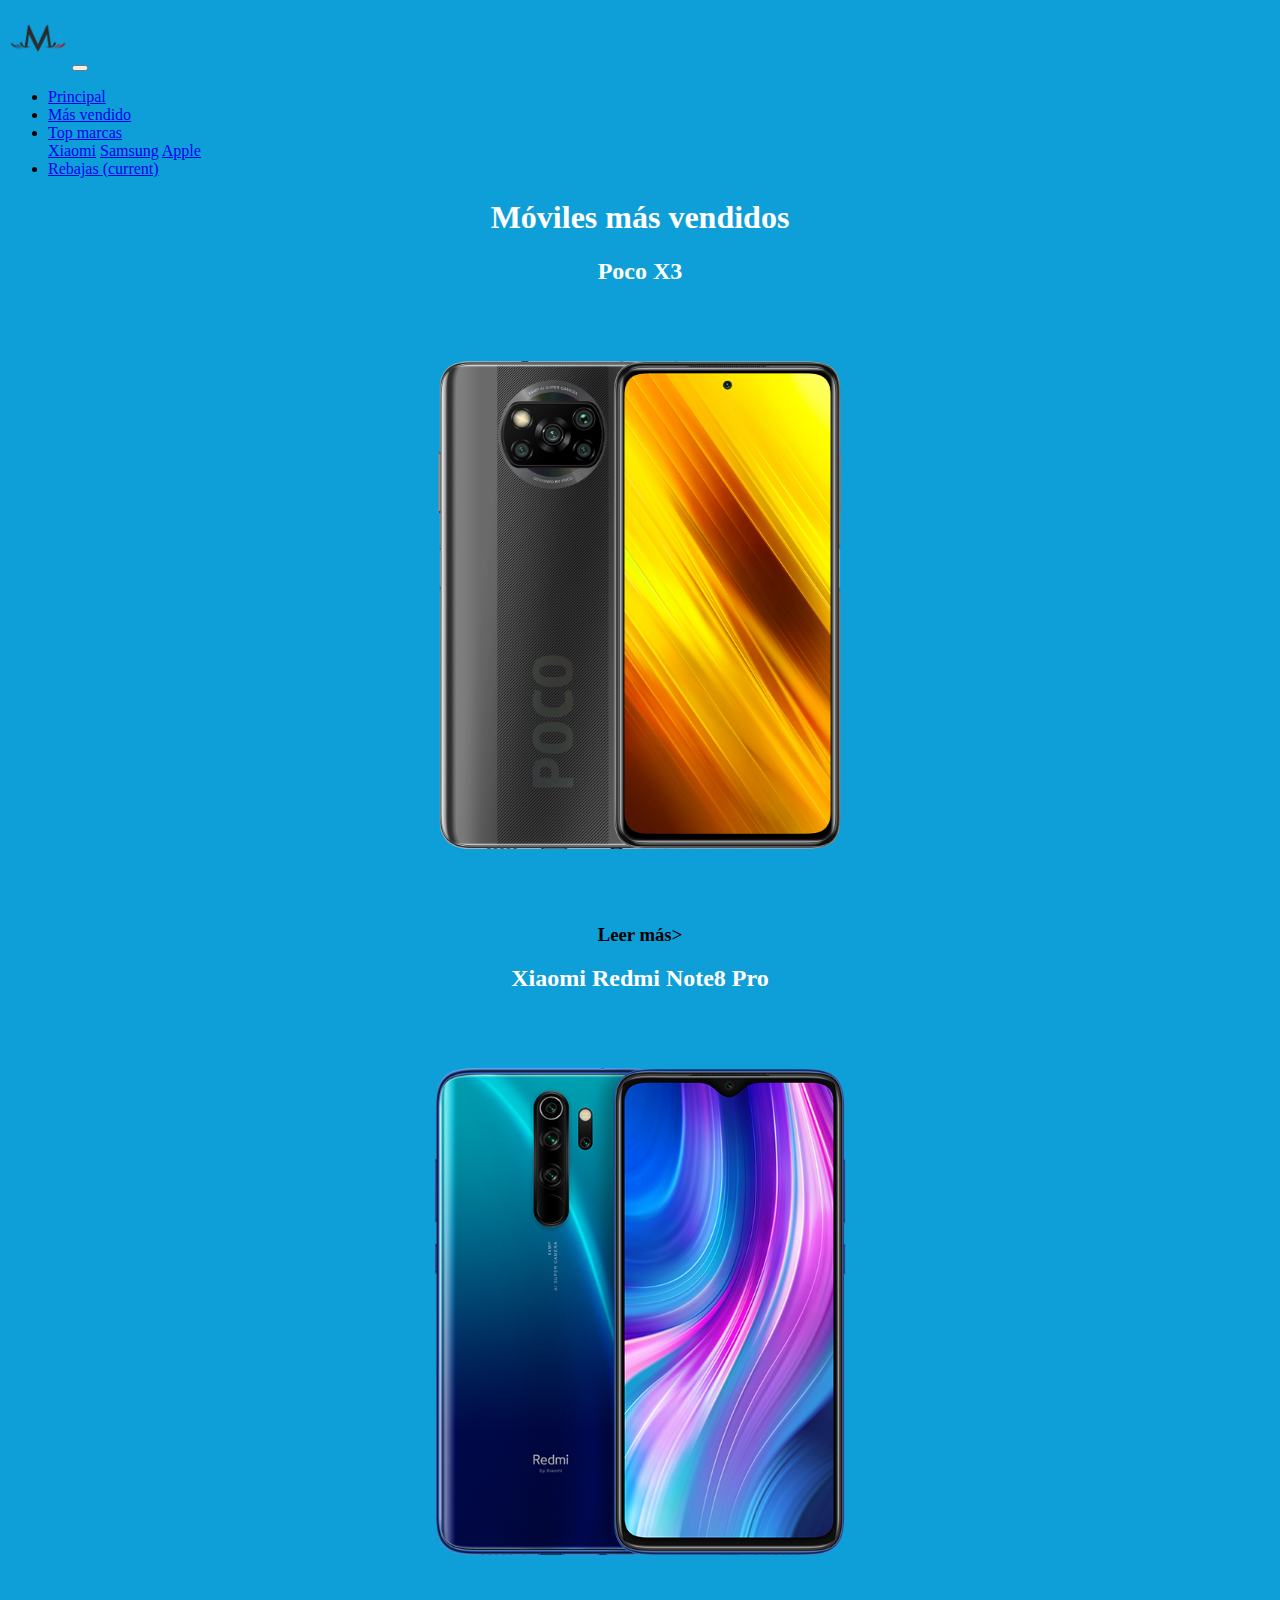
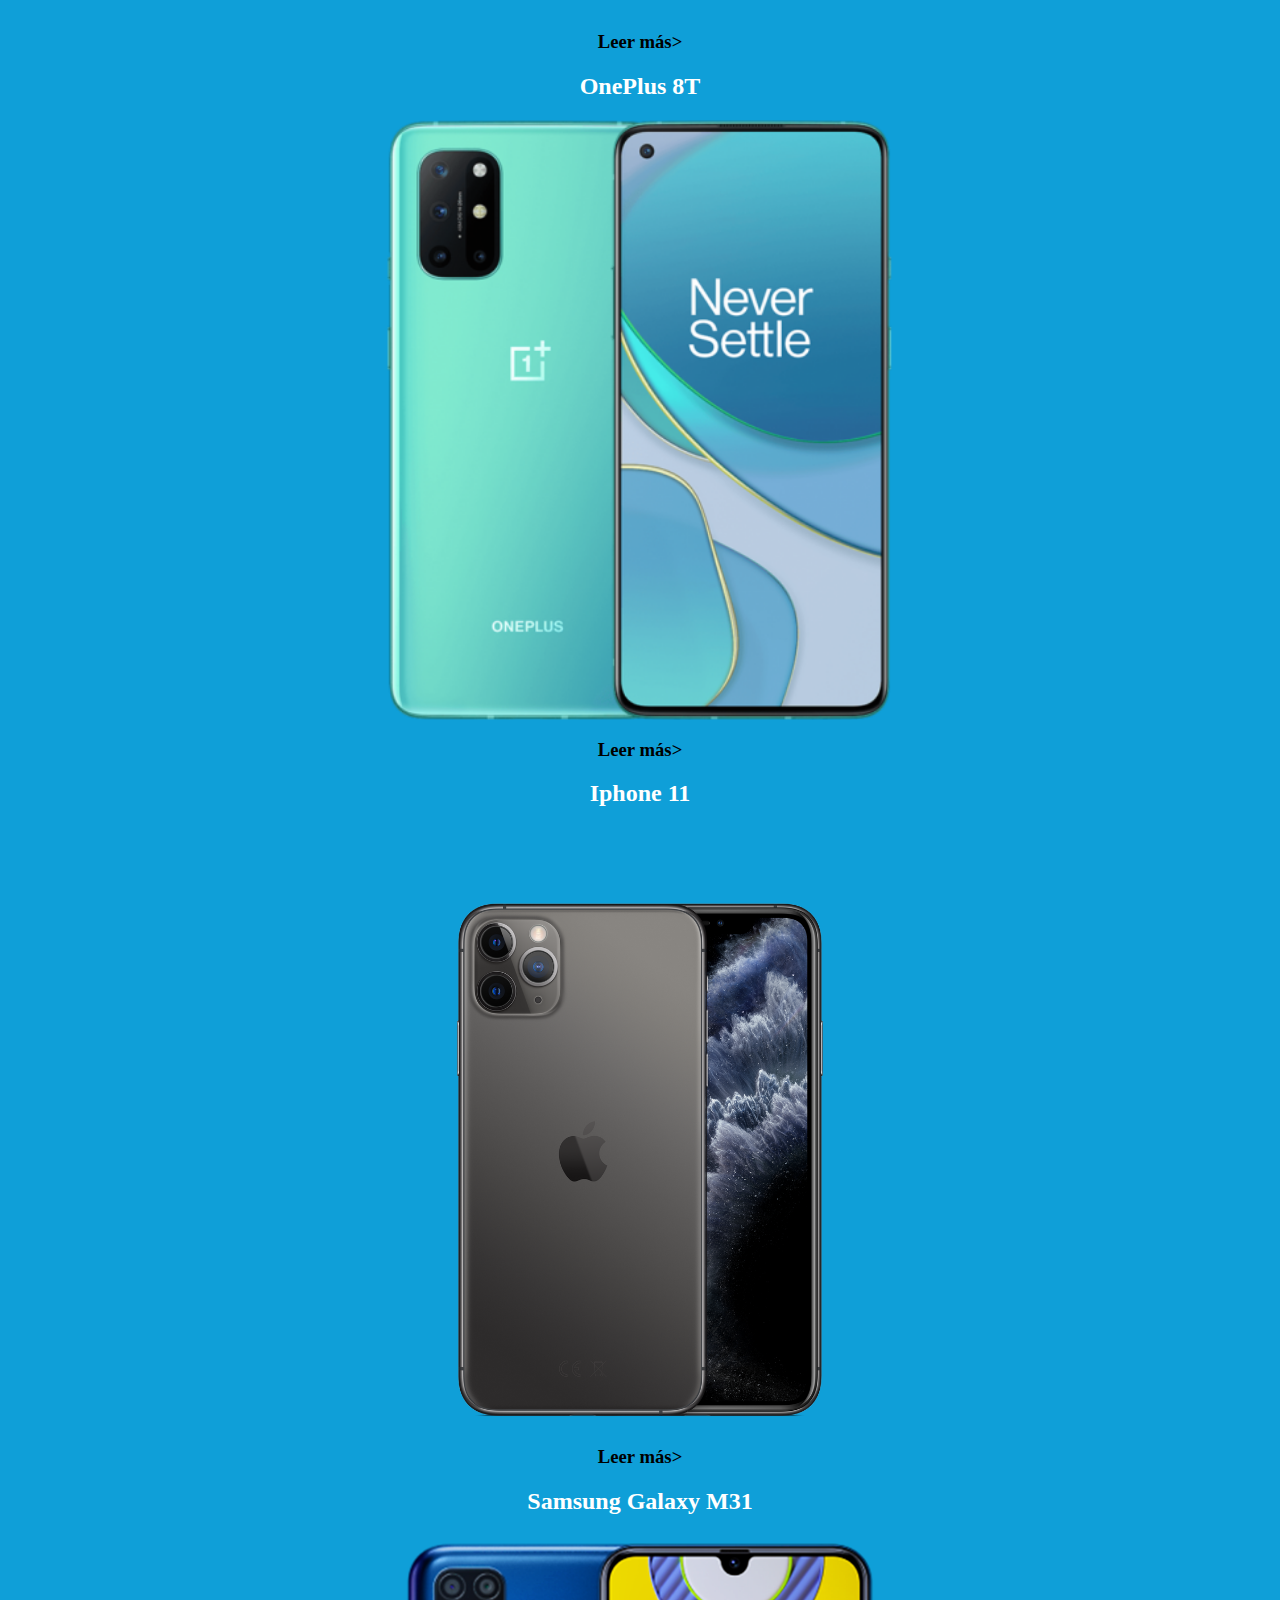
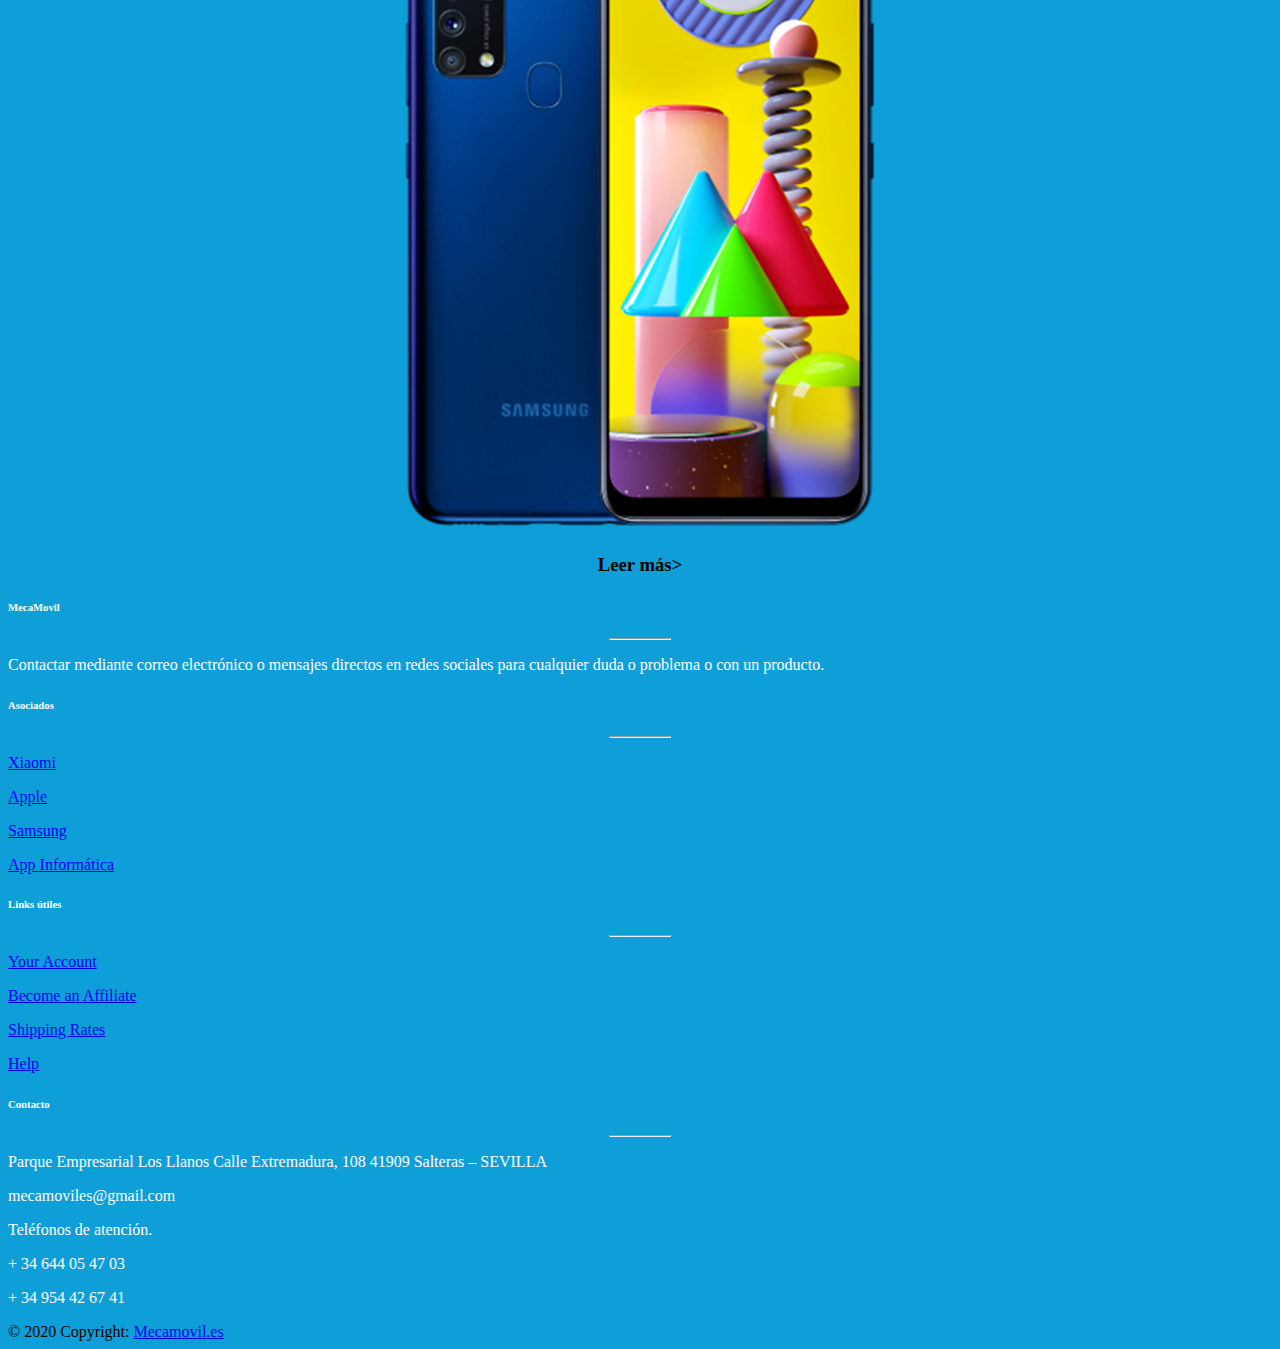
==== Más vendidos.html @ f260dcd0 "Prueba" ====
<!DOCTYPE html>
<html>
<head>
    <!-- Bootstrap CSS -->
    <link rel="stylesheet" href="https://cdn.jsdelivr.net/npm/bootstrap@4.5.3/dist/css/bootstrap.min.css" integrity="sha384-TX8t27EcRE3e/ihU7zmQxVncDAy5uIKz4rEkgIXeMed4M0jlfIDPvg6uqKI2xXr2" crossorigin="anonymous">
    <link rel="stylesheet" href="estilos.css">
  <!-- Option 1: jQuery and Bootstrap Bundle (includes Popper) -->
  <script src="https://code.jquery.com/jquery-3.5.1.slim.min.js" integrity="sha384-DfXdz2htPH0lsSSs5nCTpuj/zy4C+OGpamoFVy38MVBnE+IbbVYUew+OrCXaRkfj" crossorigin="anonymous"></script>
  <script src="https://cdn.jsdelivr.net/npm/bootstrap@4.5.3/dist/js/bootstrap.bundle.min.js" integrity="sha384-ho+j7jyWK8fNQe+A12Hb8AhRq26LrZ/JpcUGGOn+Y7RsweNrtN/tE3MoK7ZeZDyx" crossorigin="anonymous"></script>
<!--ICONO-->
<link rel="apple-touch-icon" sizes="57x57" href="Iconos/apple-icon-57x57.png">
<link rel="apple-touch-icon" sizes="60x60" href="Iconos/apple-icon-60x60.png">
<link rel="apple-touch-icon" sizes="72x72" href="Iconos/apple-icon-72x72.png">
<link rel="apple-touch-icon" sizes="76x76" href="Iconos/apple-icon-76x76.png">
<link rel="apple-touch-icon" sizes="114x114" href="Iconos/apple-icon-114x114.png">
<link rel="apple-touch-icon" sizes="120x120" href="Iconos/apple-icon-120x120.png">
<link rel="apple-touch-icon" sizes="144x144" href="Iconos/apple-icon-144x144.png">
<link rel="apple-touch-icon" sizes="152x152" href="Iconos/apple-icon-152x152.png">
<link rel="apple-touch-icon" sizes="180x180" href="Iconos/apple-icon-180x180.png">
<link rel="icon" type="image/png" sizes="192x192"  href="Iconos/android-icon-192x192.png">
<link rel="icon" type="image/png" sizes="32x32" href="Iconos/favicon-32x32.png">
<link rel="icon" type="image/png" sizes="96x96" href="Iconos/favicon-96x96.png">
<link rel="icon" type="image/png" sizes="16x16" href="Iconos/favicon-16x16.png">
<link rel="manifest" href="Iconos/manifest.json">
<meta name="msapplication-TileColor" content="#ffffff">
<meta name="msapplication-TileImage" content="/ms-icon-144x144.png">
<meta name="theme-color" content="#ffffff">
  <!--ICONO-->
</head>
<title>MecaMovil</title>
<body style="background-color: rgb(15, 159, 216);">
<!--Barra de navegación-->
<nav class="navbar navbar-expand-lg navbar-light bg-light">
  <img  id=img1 src=Imágenes/Logo.png class="navbar-brand"></img>
  <button class="navbar-toggler" type="button" data-toggle="collapse" data-target="#navbarSupportedContent" aria-controls="navbarSupportedContent" aria-expanded="false" aria-label="Toggle navigation">
    <span class="navbar-toggler-icon"></span>
  </button>

  <div class="collapse navbar-collapse" id="navbarSupportedContent">
    <ul class="navbar-nav mr-auto">
      <li class="nav-item active">
        <a href="Pagina principal.html" class="nav-link" href="Pagina principal.html">Principal <span class="sr-only"></span></a>
      </li>
      <li class="nav-item active">
        <a href="Más vendidos.html" class="nav-link" href="#">Más vendido</a>
      </li>
      <li class="nav-item dropdown active">
        <a class="nav-link dropdown-toggle" href="#" id="navbarDropdown" role="button" data-toggle="dropdown" aria-haspopup="true" aria-expanded="false">
          Top marcas
        </a>
        <div class="dropdown-menu" aria-labelledby="navbarDropdown">
          <a class="dropdown-item" href="Top marcas-XIAOMI.html">Xiaomi</a>
          <a class="dropdown-item" href="Top marcas-Samsung.html">Samsung</a>
          <a class="dropdown-item" href="Top marcas- Apple.html">Apple</a>
        </div>
        <li class="nav-item active">
          <a class="nav-link" href="Rebajas.html">Rebajas <span class="sr-only">(current)</span></a>
        </li>
      </li>
    </ul>
  </div>
</nav>
  <!--Barra de navegación-->

<h1 id="Text3">Móviles más vendidos</h1>

<h2 id=Text3>Poco X3</h2>
<img id="Foto7" src="Imágenes/poco.png">
<h3 id="Text3" style="color: rgb(0, 0, 0);" >Leer más></h3>

<h2 id="Text3">Xiaomi Redmi Note8 Pro</h2>
<img id="Foto8" src="Imágenes/redminote8.png">
<h3 id="Text3" style="color: rgb(0, 0, 0);">Leer más></h3>

<h2 id="Text3">OnePlus 8T</h2>
<img id="Foto9" src="Imágenes/oneplus.png">
<h3 id="Text3" style="color: rgb(0, 0, 0);">Leer más></h3>

<h2 id="Text3">Iphone 11</h2>
<img id="Foto10" src="Imágenes/iphone11.png">
<h3 id="Text3" style="color: rgb(0, 0, 0);">Leer más></h3>

<h2 id="Text3">Samsung Galaxy M31</h2>
<img id="Foto9" src="Imágenes/samsungm31.png">
<h3 id="Text3" style="color: rgb(0, 0, 0);">Leer más></h3>

<!-- Footer Links -->
<div class="container text-center text-md-left mt-5">

  <!-- Grid row -->
  <div class="row mt-3">

    <!-- Grid column -->
    <div class="col-md-3 col-lg-4 col-xl-3 mx-auto mb-4">

      <!-- Content -->
      <h6 style="color: white;" class="text-uppercase font-weight-bold">MecaMovil</h6>
      <hr class="deep-purple accent-2 mb-4 mt-0 d-inline-block mx-auto" style="width: 60px;">
      <p style="color: white;">Contactar mediante correo electrónico o mensajes directos en redes sociales para cualquier duda o problema o con un producto.</p>

    </div>
    <!-- Grid column -->

    <!-- Grid column -->
    <div class="col-md-2 col-lg-2 col-xl-2 mx-auto mb-4">

      <!-- Links -->
      <h6 style="color: white;" class="text-uppercase font-weight-bold">Asociados</h6>
      <hr class="deep-purple accent-2 mb-4 mt-0 d-inline-block mx-auto" style="width: 60px;">
      <p>
        <a href="https://www.mi.com/">Xiaomi</a>
      </p>
      <p>
        <a href="https://apple.com/">Apple</a>
      </p>
      <p>
        <a href="https://samsung.com/">Samsung</a>
      </p>
      <p>
        <a href="https://appinformatica.com/">App Informática</a>
      </p>

    </div>
    <!-- Grid column -->

    <!-- Grid column -->
    <div class="col-md-3 col-lg-2 col-xl-2 mx-auto mb-4">

      <!-- Links -->
      <h6 style="color: white;" class="text-uppercase font-weight-bold">Links útiles</h6>
      <hr class="deep-purple accent-2 mb-4 mt-0 d-inline-block mx-auto" style="width: 60px;">
      <p>
        <a href="#!">Your Account</a>
      </p>
      <p>
        <a href="#!">Become an Affiliate</a>
      </p>
      <p>
        <a href="#!">Shipping Rates</a>
      </p>
      <p>
        <a href="#!">Help</a>
      </p>

    </div>
    <!-- Grid column -->

    <!-- Grid column -->
    <div class="col-md-4 col-lg-3 col-xl-3 mx-auto mb-md-0 mb-4">

      <!-- Links -->
      <h6 style="color: white;" class="text-uppercase font-weight-bold">Contacto</h6>
      <hr class="deep-purple accent-2 mb-4 mt-0 d-inline-block mx-auto" style="width: 60px;">
      <p style="color: white;" >
        <i class="fas fa-home mr-3"></i>Parque Empresarial Los Llanos Calle Extremadura, 108 41909 Salteras – SEVILLA</p>
      <p style="color: white;" >
        <i class="fas fa-envelope mr-3"></i>mecamoviles@gmail.com</p>
        <p style="color: white;" >
          <i class="fas fa-phone mr-3"></i>Teléfonos de atención.</p>
      <p style="color: white;" >
        <i class="fas fa-phone mr-3"></i> + 34 644 05 47 03</p>
      <p style="color: white;" >
        <i class="fas fa-print mr-3"></i> + 34 954 42 67 41</p>

    </div>
    <!-- Grid column -->

  </div>
  <!-- Grid row -->

</div>
<!-- Footer Links -->

<!-- Copyright -->
<div class="footer-copyright text-center py-3">© 2020 Copyright:
  <a href="https://mdbootstrap.com/"> Mecamovil.es</a>
</div>
<!-- Copyright -->

</footer>
<!-- Footer -->


</body>
</html>
---- estilos.css ----
#img1 {
    width: 60px;
    height:60px;
}
body {
    background-color:rgb(58, 55, 55) ;
}

#Alerta {
    height: 60px;
    text-align: center;
    background-color: firebrick;
    color: white;
    
}

#Text1, #Text2, #Text3 {
    text-align: center;
    color: white;
}

#video{
    align-self: auto;
}

#Text2 {
    text-align: center;
    color: white;
}

#Ofertas {
    margin:10px auto;
		    display:block;
}

#facebook {
       height:20px;
       width: 20px;
}
#twitter {
    height:20px;
    width: 20px;
}
#instagram {
    height:20px;
    width: 20px;
}

#Foto7 {
    height: 600px;
    width: 600px;
    margin:0px auto;
    display:block;

}
#Foto8, #Foto9 {
    height: 600px;
    width: 600px;
    margin:10px auto;
    display:block;

}
#Foto10{
    height: 600px;
    width: 500px;
    margin:0px auto;
    display:block;

}
#Text4{
    text-align: center;
    color: rgb(0, 0, 0);
}

#foto11{
    height: 700px;
    width: 700px;
    margin:0px auto;
    display:block;
}

#Mi10 {
    margin:0px auto;
    display:block;
}

#foto12{
    margin:0px auto;
    display:block;

}

#foto13{
    margin:0px auto;
    display:block;
    
}

#foto15{
    margin:0px auto;
    display:block;
    height:1px;
    width:1px;
}

.fotox{ 
    margin:0px auto;
    display:block;
    height:150px;
    width:800px;
}

#block{
    margin:0px auto;
    display:block;
}

#text3{
    margin:0px auto;
    display:block;
}

#carouselExampleIndicators{
    margin:0px auto;
    display:block;
    height: 500px;
    width: 1000px;
}
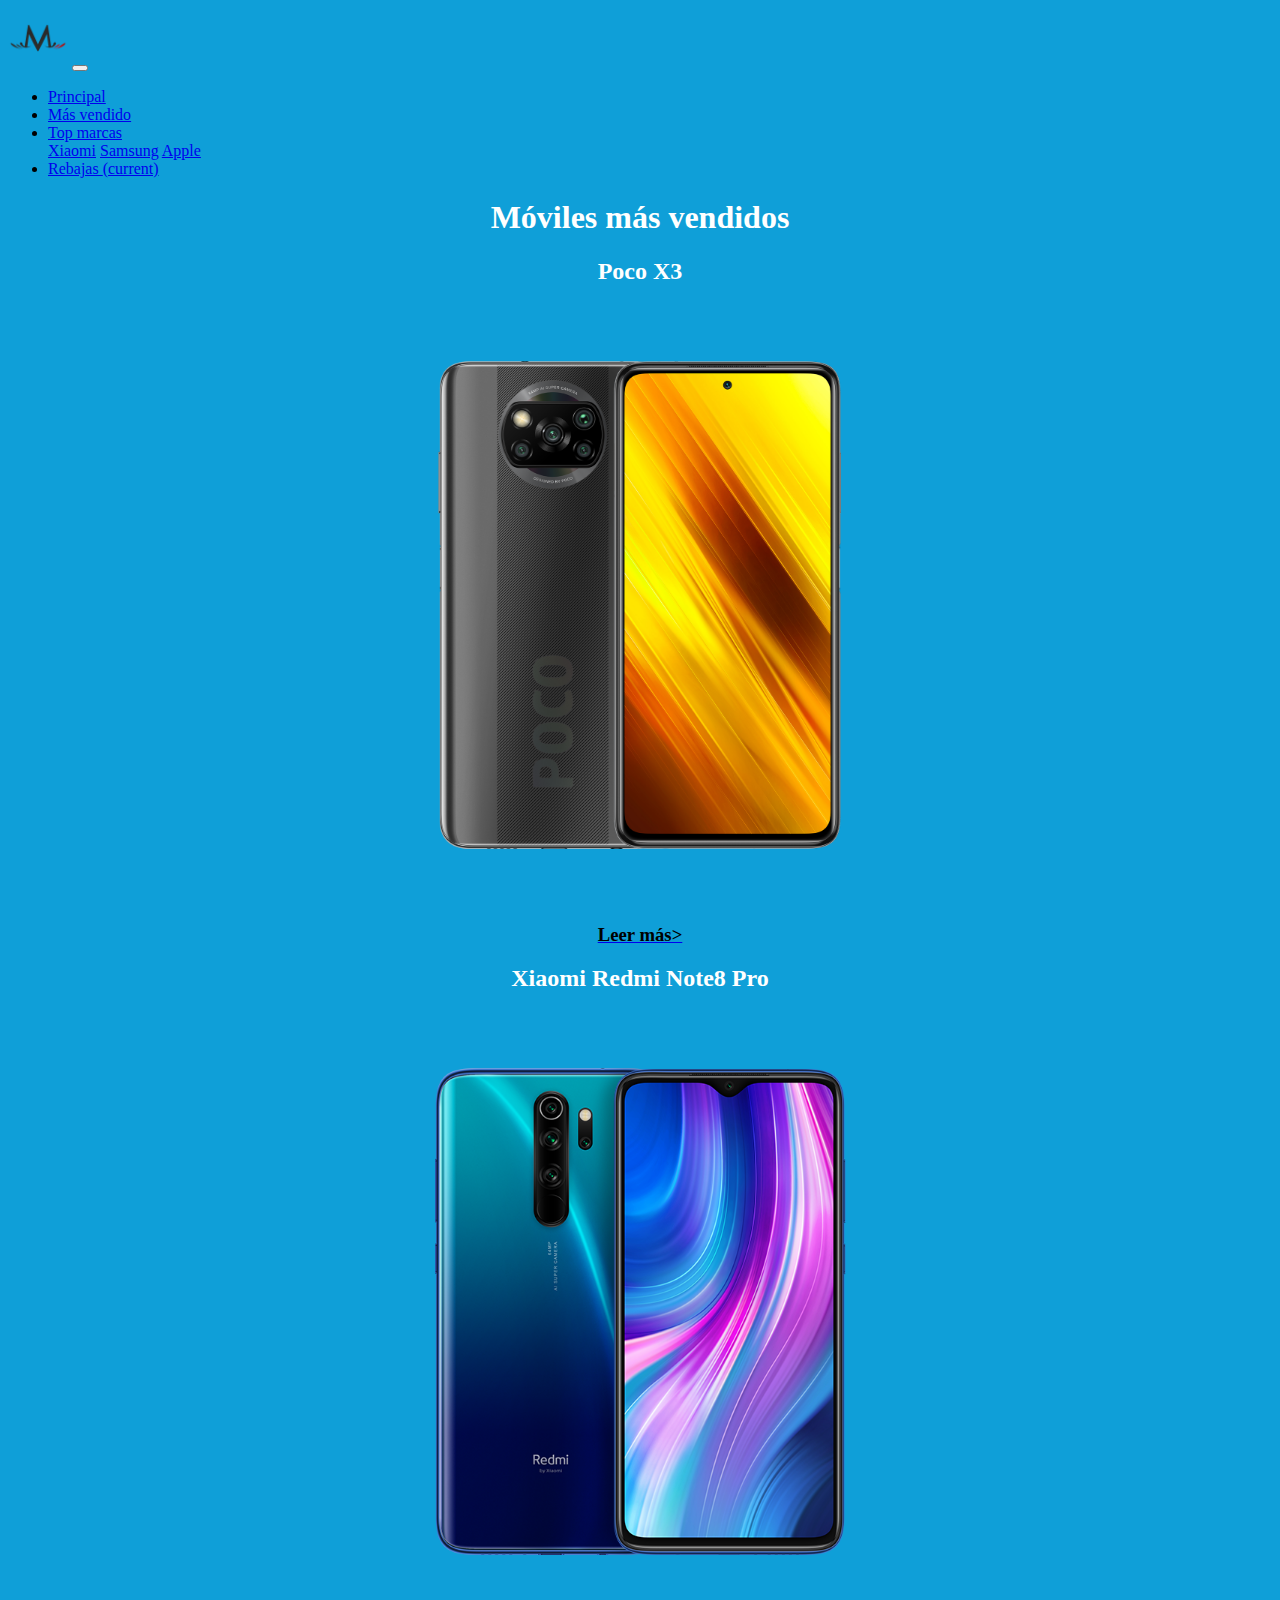
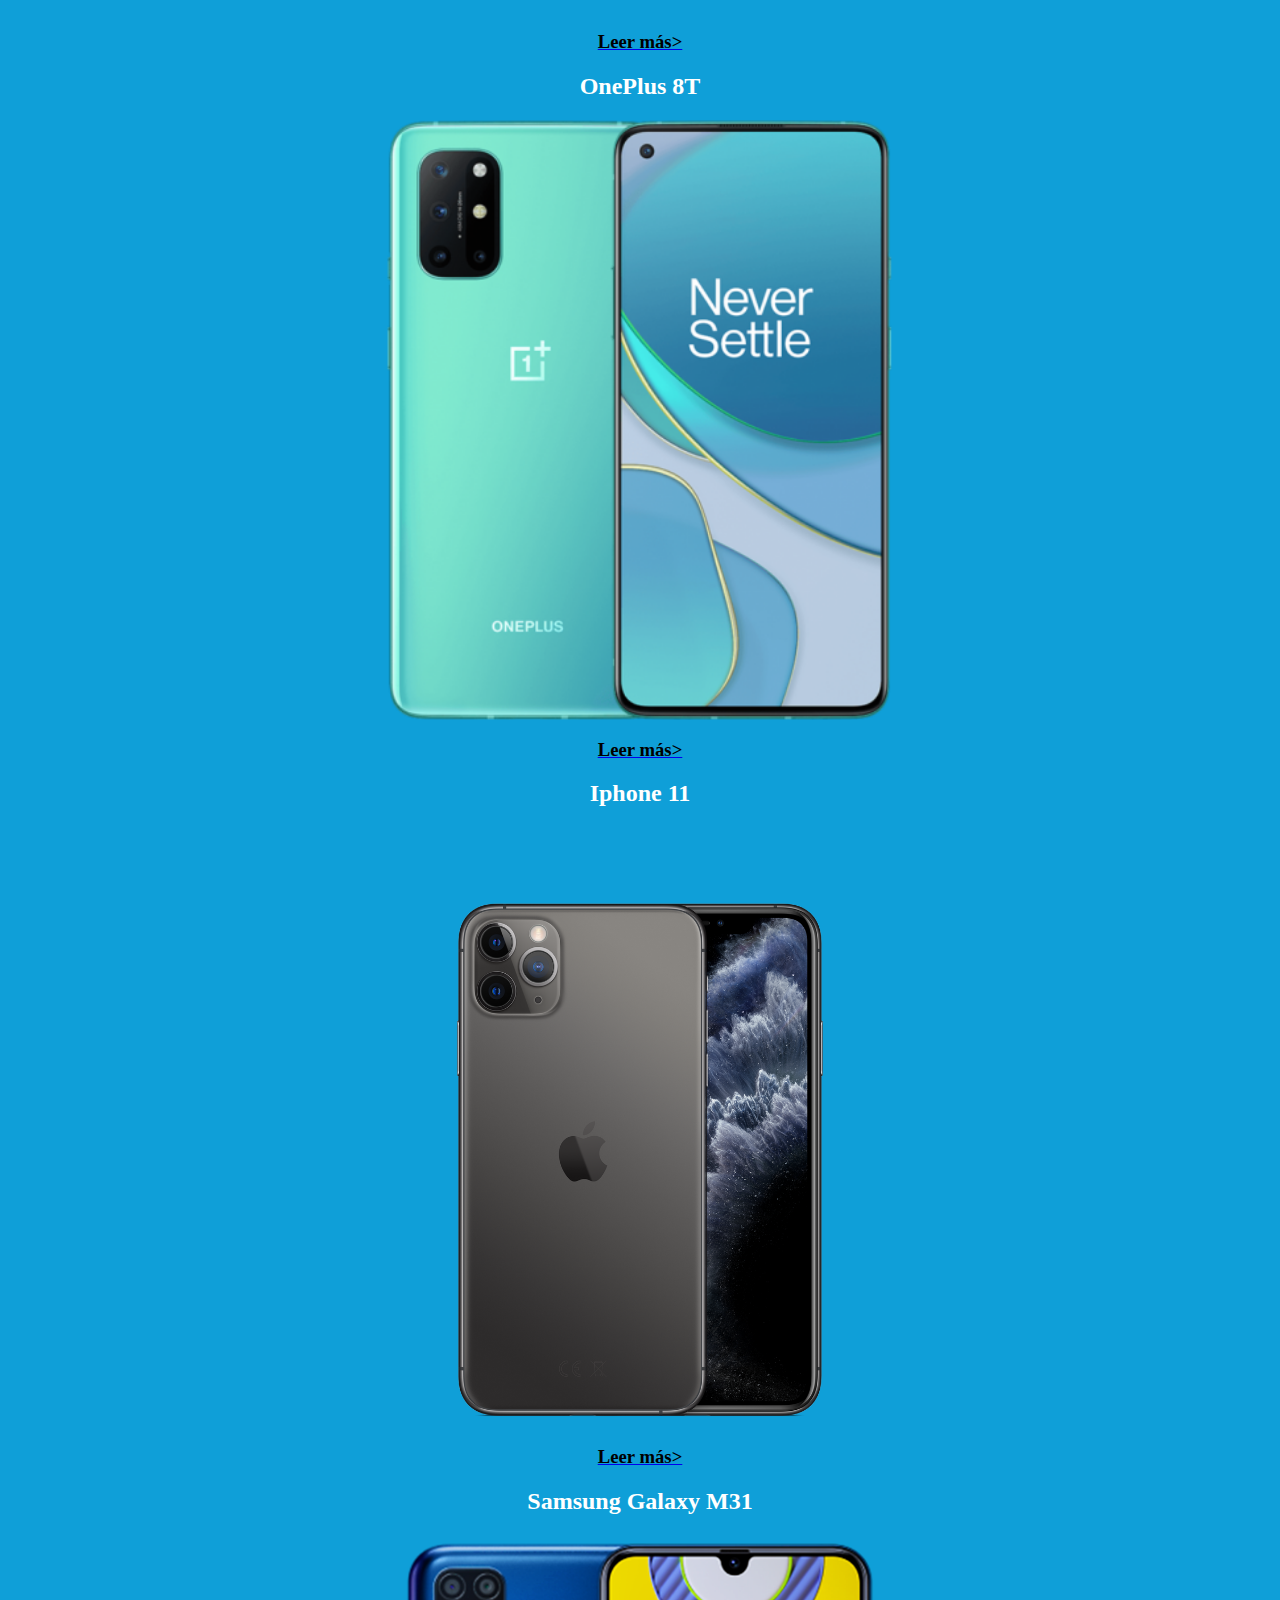
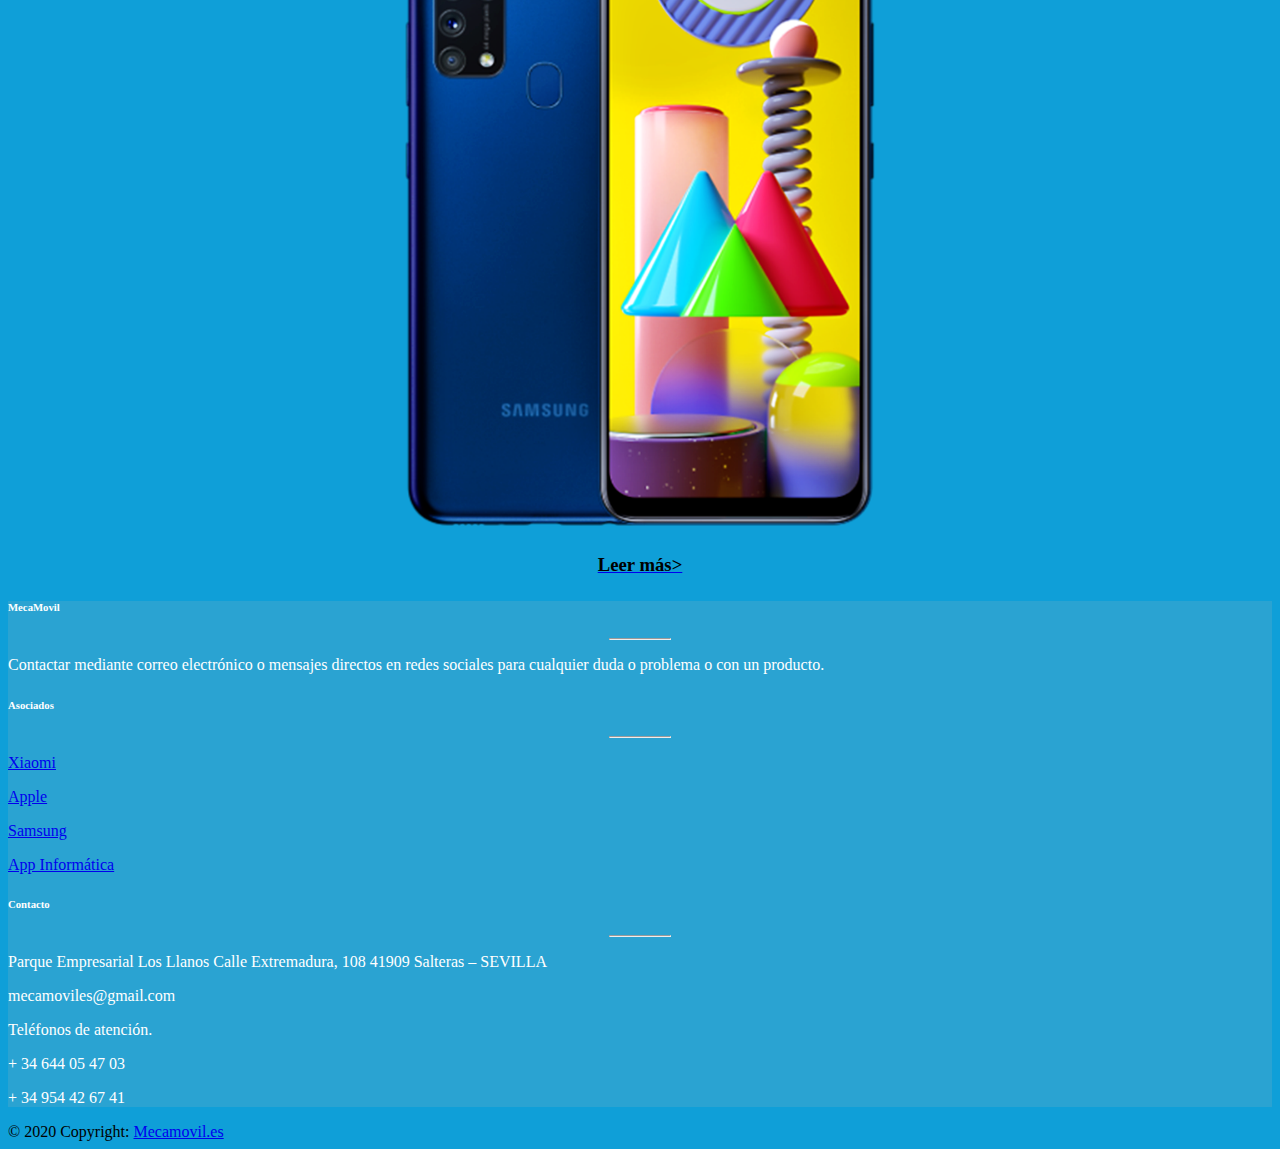
==== commit 4284c2b5: "Final commit" ====
--- a/Más vendidos.html
+++ b/Más vendidos.html
@@ -39,7 +39,7 @@
   <div class="collapse navbar-collapse" id="navbarSupportedContent">
     <ul class="navbar-nav mr-auto">
       <li class="nav-item active">
-        <a href="Pagina principal.html" class="nav-link" href="Pagina principal.html">Principal <span class="sr-only"></span></a>
+        <a href="index.html" class="nav-link" href="index.html">Principal <span class="sr-only"></span></a>
       </li>
       <li class="nav-item active">
         <a href="Más vendidos.html" class="nav-link" href="#">Más vendido</a>
@@ -62,30 +62,31 @@
 </nav>
   <!--Barra de navegación-->
 
+
 <h1 id="Text3">Móviles más vendidos</h1>
 
 <h2 id=Text3>Poco X3</h2>
 <img id="Foto7" src="Imágenes/poco.png">
-<h3 id="Text3" style="color: rgb(0, 0, 0);" >Leer más></h3>
+<a href="https://www.xataka.com/analisis/xiaomi-poco-x3-nfc-analisis-caracteristicas-precio-especificaciones"><h3 id="Text3" style="color: rgb(0, 0, 0);" >Leer más></h3></a>
 
 <h2 id="Text3">Xiaomi Redmi Note8 Pro</h2>
 <img id="Foto8" src="Imágenes/redminote8.png">
-<h3 id="Text3" style="color: rgb(0, 0, 0);">Leer más></h3>
+<a href="https://www.xataka.com/analisis/redmi-note-8-pro-analisis-caracteristicas-precio-especificaciones"><h3 id="Text3" style="color: rgb(0, 0, 0);" >Leer más></h3></a>
 
 <h2 id="Text3">OnePlus 8T</h2>
 <img id="Foto9" src="Imágenes/oneplus.png">
-<h3 id="Text3" style="color: rgb(0, 0, 0);">Leer más></h3>
+<a href="https://www.xataka.com/analisis/oneplus-8t-analisis-caracteristicas-precio-especificaciones"><h3 id="Text3" style="color: rgb(0, 0, 0);" >Leer más></h3></a>
 
 <h2 id="Text3">Iphone 11</h2>
 <img id="Foto10" src="Imágenes/iphone11.png">
-<h3 id="Text3" style="color: rgb(0, 0, 0);">Leer más></h3>
+<a href="https://www.xataka.com/analisis/iphone-11-analisis-caracteristicas-precio-especificaciones"><h3 id="Text3" style="color: rgb(0, 0, 0);" >Leer más></h3></a>
 
 <h2 id="Text3">Samsung Galaxy M31</h2>
 <img id="Foto9" src="Imágenes/samsungm31.png">
-<h3 id="Text3" style="color: rgb(0, 0, 0);">Leer más></h3>
+<a href="https://www.xatakamovil.com/analisis/samsung-galaxy-m31-analisis-caracteristicas-precio-especificaciones"><h3 id="Text3" style="color: rgb(0, 0, 0);" >Leer más></h3></a>
 
 <!-- Footer Links -->
-<div class="container text-center text-md-left mt-5">
+<div style="background-color: rgba(53, 164, 207, 0.719);" class="container text-center text-md-left mt-5">
 
   <!-- Grid row -->
   <div class="row mt-3">
@@ -123,27 +124,6 @@
     </div>
     <!-- Grid column -->
 
-    <!-- Grid column -->
-    <div class="col-md-3 col-lg-2 col-xl-2 mx-auto mb-4">
-
-      <!-- Links -->
-      <h6 style="color: white;" class="text-uppercase font-weight-bold">Links útiles</h6>
-      <hr class="deep-purple accent-2 mb-4 mt-0 d-inline-block mx-auto" style="width: 60px;">
-      <p>
-        <a href="#!">Your Account</a>
-      </p>
-      <p>
-        <a href="#!">Become an Affiliate</a>
-      </p>
-      <p>
-        <a href="#!">Shipping Rates</a>
-      </p>
-      <p>
-        <a href="#!">Help</a>
-      </p>
-
-    </div>
-    <!-- Grid column -->
 
     <!-- Grid column -->
     <div class="col-md-4 col-lg-3 col-xl-3 mx-auto mb-md-0 mb-4">
@@ -180,6 +160,5 @@
 </footer>
 <!-- Footer -->
 
-
 </body>
 </html>--- a/estilos.css
+++ b/estilos.css
@@ -126,3 +126,8 @@
     height: 500px;
     width: 1000px;
 }
+
+video {
+    display: none;
+    
+  }